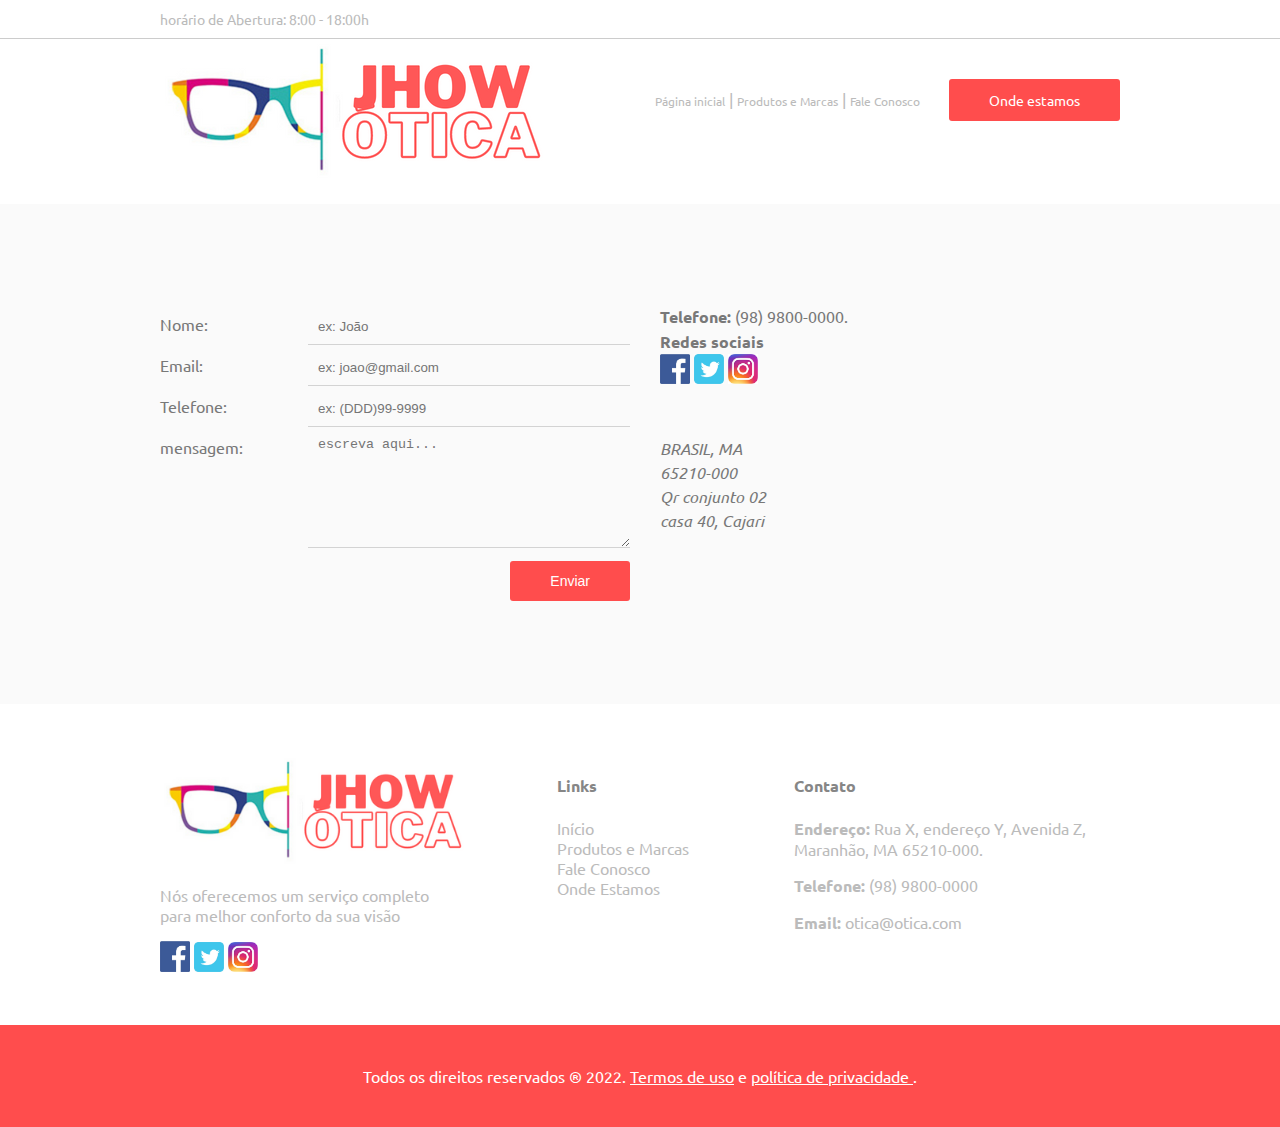
==== faleConosco.html @ e71215ac "primeiro commit" ====
<!DOCTYPE html>
<html lang="en">

<head>
    <meta charset="UTF-8">
    <meta http-equiv="X-UA-Compatible" content="IE=edge">
    <meta name="viewport" content="width=device-width, initial-scale=1.0">
    <title>Fale conosco</title>
    <link rel="stylesheet" href="style.css" type="text/css">
</head>

<body>
    <header>
        <div class="barra_superior">
            <div class="container">
                horário de Abertura: 8:00 - 18:00h
            </div>
        </div>

        <div class="container">
            <img class="logo" src="img/JHOW´S ÓTICA.png" alt="aqui está a logo da empresa" title="logo da empresa Jhow">


            <nav>
                <a href="index.html" alt="vai para a página inicial do site"
                    title="retorna para a página Inicial">Página inicial</a> |
                <a href="index.html#marcas" alt="vai para a página de Produtos e Marcas"
                    title="vai para a página de produtos e marcas">Produtos e Marcas</a> |
                <a href="faleConosco.html" alt="vai para a página de fale conosco"
                    title="vai para a página de fale conosco">Fale Conosco</a>

                <a class="btn_destaque" href="OndeEstamos.html">Onde estamos</a>

            </nav>
        </div>
    </header>
    <br class="clearfix">
    <section class="sec_fale">
        <div class="container">
            <div class="metade form">
                <form action="">

                    <label for="nomeId">Nome:</label>
                    <input type="text" name="nome" id="nomeId" placeholder="ex: João">
                    <br>
                    <label for="emailId">Email:</label>
                    <input type="text" name="email" id="emailId" placeholder="ex: joao@gmail.com">
                    <br>
                    <label for="telId">Telefone:</label>
                    <input type="text" name="tel" id="telId" placeholder="ex: (DDD)99-9999">
                    <br>
                    <label for="mensagemId">mensagem:</label>
                    <textarea name="mensagem" id="mensagemId" placeholder="escreva aqui..." cols="21"
                        rows="4"></textarea>
                    <br>
                    <input type="submit" value="Enviar">
                </form>
            </div>
            <div class="metade">
                <div>
                    <strong>Telefone:</strong> (98) 9800-0000.
                    <br>
                    <strong>Redes sociais</strong>
                    <br>
                    <a href="https://www.facebook.com/jhousefkl">
                        <img src="img/facebook.jpg" width="30" alt="link para facebook">
                    </a><a href="#">
                        <img src="img/twitter.jpg" width="30" alt="link para twitter">
                    </a>
                    <a href="https://www.instagram.com/jhousef_mz/">
                        <img src="img/Instragram.jpg" width="30" alt="link para instagram">
                    </a>
                </div>
                <br>
                <br>
                <address>
                    BRASIL, MA
                    <br>
                    65210-000
                    <br>
                    Qr conjunto 02
                    <br>
                    casa 40, Cajari
                </address>
            </div>
        </div>
    </section>
    <footer>
        <div class="container">
            <div class="um_terco">
                <img class="logo" src="img/JHOW´S ÓTICA.png" alt="logo da empresa" title="aqui fica a logo da empresa">
                <p>
                    Nós oferecemos um serviço completo <br>
                    para melhor conforto da sua visão
                </p>
                <a href="https://www.facebook.com/jhousefkl">
                    <img src="img/facebook.jpg" width="30" alt="link para facebook">
                </a>
                <a href="#">
                    <img src="img/twitter.jpg" width="30" alt="link para twitter">
                </a>
                <a href="https://www.instagram.com/jhousef_mz/">
                    <img src="img/Instragram.jpg" width="30" alt="link para instagram">
                </a>
            </div>
            <div class="um_terco">
                <div class="margem_esquerda">
                    <h4>Links</h4>
                    <p>
                        <a href="index.html">Início</a> <br>
                        <a href="index.html#marcas">Produtos e Marcas</a> <br>
                        <a href="faleConosco.html">Fale Conosco</a> <br>
                        <a href="OndeEstamos.html">Onde Estamos</a> <br>
                    </p>
                </div>
            </div>
            <div class="um_terco">
                <h4>Contato</h4>

                <p>
                    <b>Endereço:</b>
                    Rua X, endereço Y, Avenida Z, <br>
                    Maranhão, MA 65210-000.
                </p>

                <p>
                    <b>Telefone:</b>
                    <a href="tel:9898000000">(98) 9800-0000</a>
                </p>

                <p>
                    <b>Email:</b>
                    <a href="mailto:otica@octica.com">otica@otica.com</a>
                </p>

            </div>
        </div>
        <br class="clearfix">
        <div class="direitos_reservados">
            <p>
                Todos os direitos reservados &reg; 2022.
                <a href="termosDeUso.html">Termos de uso</a> e <a href="politicaDePrivacidade.html">política de
                    privacidade
                </a>.
            </p>
        </div>
    </footer>

    <script type="text/javascript" src="js/script.js"></script>
</body>

</html>
---- style.css ----
@import url('https://fonts.googleapis.com/css2?family=Raleway:wght@100&family=Ubuntu:ital@0;1&display=swap');
@font-face {
    font-family: "florentia";
    src: url("fonts/Florentia-Thin-trial.ttf");
}
.clearfix{
    clear: both;
}
body{
    margin: 0px;
    font-family: 'Ubuntu', sans-serif;
}
.barra_superior{
    border-bottom: 1px solid rgb(204,204,204);
    color: rgb(187,187,187);
    padding-top: 10px;
    padding-bottom: 10px;
    font-size: 14px;
}
.container{
    max-width: 960px;
    width: 100%;
    margin: 0 auto;   
}
nav{
    color: rgb(187,187,187);
    float: right;
    margin-top: 50px;
}
nav a{
    color: rgb(187,187,187);
    text-decoration: none;
    font-size: 12px;
}
.btn_destaque, .metade input[type=submit]{
    background-color: rgb(255, 77, 77);
    color: white;
    padding: 12px 40px;
    border-radius: 3px;
    text-decoration: none;
    font-size: 14px;
}
.btn_destaque:hover, .metade input[type=submit]:hover{
    background: rgb(255, 67, 67);
}
header .btn_destaque{
    margin-left: 25px;
}
.sec01{
    height: 640px;
    color: white;
    background-image: url(img/Home.png);
    background-repeat: no-repeat;
    background-position: center;
}
.sec01 p.titulo{
    font-size: 48px;
    padding-top: 130px;
    padding-bottom: 1px;
}
.sec01 p{
    font-size: 18px;
    padding-bottom: 30px;
    line-height: 120%;
}
.sec02{
    border-bottom: 1px solid rgb(204,204,204);
    padding-top: 10px;
}
.sec02 img{
    width: 100%;
    margin-top: 30px;
    margin-bottom: 30px;
}
.sec02 p{
    text-align: center;
    font-size: 28px;
}
.sec03{
    background-color: rgb(239, 243, 249);
    height: 664px;
}
.sec03 p{
    font-size: 54px;
    line-height: 120%;
    color: rgb(102, 102, 102);
    padding-top: 100px;
    padding-bottom: 40px;
}
.largura40{
    width: 35%;
    float: left;
}
.largura60{
    width: 60%;
    float: right;
}
.home2{
    background-image: url(img/Home2.png);
    height: 664px;
    background-position: right;
}
.um_terco{
    width: 33%;
    float: left;
    padding-top: 50px;
}
.um_terco h4{
    color: rgb(134, 134, 134);
}
.um_terco .logo{
    width: 100%;
}
.um_terco p{
    color: rgb(187,187,187);
}
.um_terco a{
    text-decoration: none;
    color: rgb(187,187,187);
}
.margem_esquerda{
    margin-left: 80px;
}
.direitos_reservados{
    background-color: rgb(255, 77, 77);
    color: white;
    padding-top: 25px;
    padding-bottom: 25px;
    margin-top: 50px;
    width: 100%;
    text-align: center;
}
.direitos_reservados a{
    color: white;
}
.sec_fale, .sec_onde{
    height: 500px;
    background-color: #FAFAFA;
}
.sec_fale .metade{
    padding-top: 100px;
}
section{
    background-color: #FAFAFA;
}
.metade{
    width: 50%;
    float: left;
    line-height: 150%;
    color: rgb(120, 120, 120);
}
.metade a{
    text-decoration: none;
}
.metade label{
    width: 30%;
    display: inline-block;
    vertical-align: top;
}
.metade.form{
    line-height: 250%;
}
.metade.form input[type=text], .metade.form textarea,
.modal input[type=text]{
    border: none;
    border-bottom: solid 1px lightgray;
    width: 63%;
    background-color: #FAFAFA;
    padding: 10px;
}
.modal input[type=submit]{
    padding-top: 10px;
    border: none;
}
.metade textarea{
    min-height: 100px;
}
.metade input[type=submit]{
    border: none;
    float: right;
    margin-right: 10px;
}
.metade div, .metade address{
    padding-left: 20px;
}
.modal{
    display: none;
    position: fixed;
    width: 400px;
    height: 200px;
    background-color: white;
    top: 50%;
    margin-top: -100px;
    left: 50%;
    margin-left: -200px;
    padding: 20px;
    border-radius: 5px;
}
.modal input[type=text]{
    width: 95%;
}
.modal a{
    float: right;
    font-size: 24px;
    text-decoration: none;
    color: black;
    margin-top: -15px;
    margin-right: -12px;
    cursor: pointer;
}
.modal a:hover{
    background-color: rgba(255, 0, 0, 0.801);
    color: white;
}

@media screen and (min-width: 481px) and (max-width: 1366px){
    nav{
        padding-bottom: 20px;
    }
    section iframe{
        width: 100%;
        height: 400px;
    }
    footer .um_terco{
        width: 33%;
    }
    footer .um_terco .margem_esquerda .margem_int{
        margin-left: -50px;
    }
}

@media screen and (max-width: 480px){
    .barra_superior .container{
        margin-left: 10px;
    }
    .logo{
        width: 100%;
    }
    nav{
        float: none;
        margin-left: 10px;
        font-size: 16px;
    }
    nav .btn_destaque{
        margin-left: 0px;
    }
    .sec01 p, .sec01 a{
        margin-left: 20px;
    }
    .sec03{
        height: 400px;
        text-align: center;
        border-bottom: solid 1px rgb(204,204,204);
    }
    .sec03 p{
        padding-top: 10px;
    } 
    .sec03 .home2{
        background-image: none;
        height: 400px;
    }
    .sec03 .largura40{
        width: 100%;
        margin-left: 20px;
        height: 400px;
    }
    .sec03 .largura60.home2{
        height: 0%;
    }
    .container .logo{
        width: 50%;
    }
    .container{
        text-align: center;
    }
    .container .um_terco{
        width: 100%;
    }
    .margem_esquerda{
        margin: auto;
    }
}
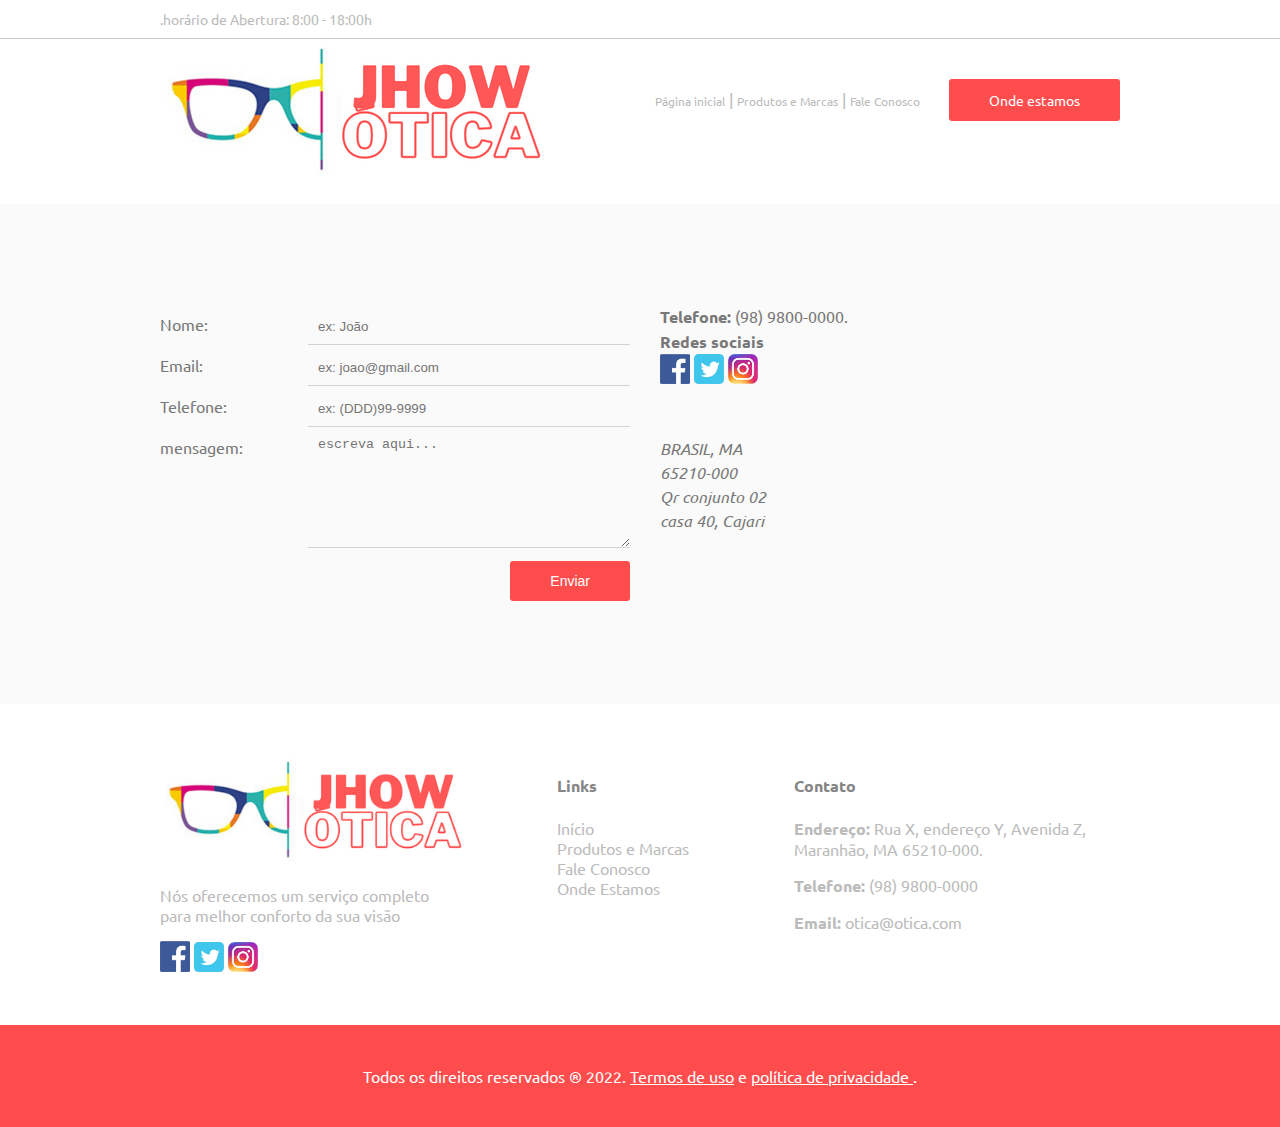
==== commit c0c4d8ed: "atualização de agora" ====
--- a/faleConosco.html
+++ b/faleConosco.html
@@ -13,7 +13,7 @@
     <header>
         <div class="barra_superior">
             <div class="container">
-                horário de Abertura: 8:00 - 18:00h
+                .horário de Abertura: 8:00 - 18:00h
             </div>
         </div>
 
@@ -38,7 +38,7 @@
     <section class="sec_fale">
         <div class="container">
             <div class="metade form">
-                <form action="">
+                <form name="form_contato" method="get">
 
                     <label for="nomeId">Nome:</label>
                     <input type="text" name="nome" id="nomeId" placeholder="ex: João">
--- a/style.css
+++ b/style.css
@@ -187,7 +187,7 @@
     display: none;
     position: fixed;
     width: 400px;
-    height: 200px;
+    height: 230px;
     background-color: white;
     top: 50%;
     margin-top: -100px;
@@ -212,6 +212,15 @@
     background-color: rgba(255, 0, 0, 0.801);
     color: white;
 }
+input.nao_valido{
+    border-bottom: 1px solid red !important;
+    color: red;
+}
+span.nao_valido{
+    color: red;
+    display: none;
+}
+
 
 @media screen and (min-width: 481px) and (max-width: 1366px){
     nav{
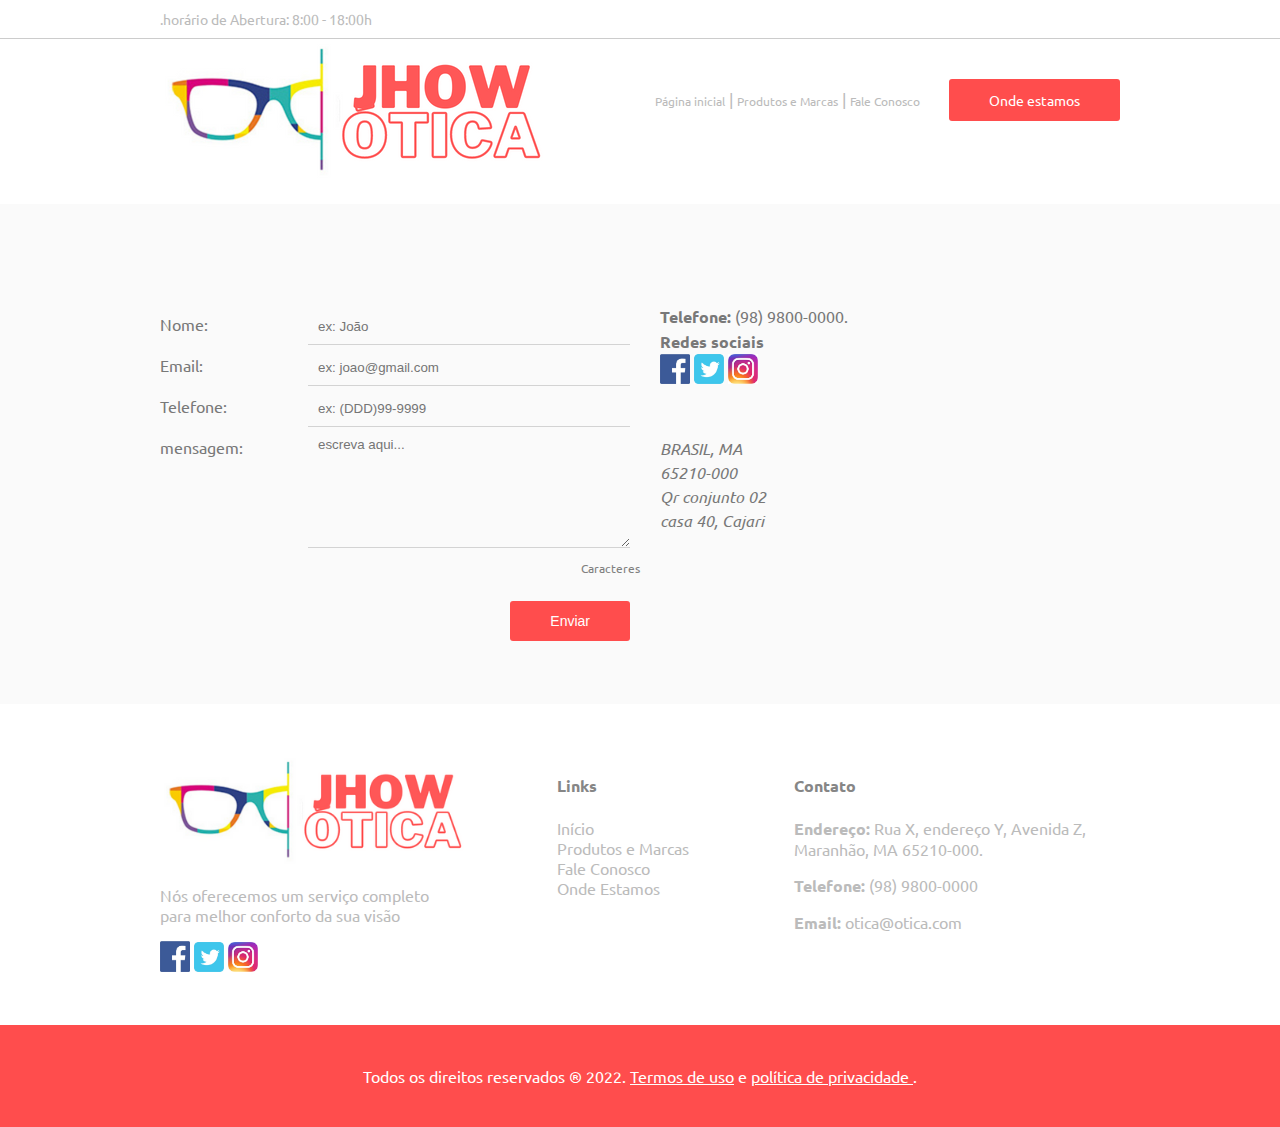
==== commit 5be789fd: "atualizações do fale conosco" ====
--- a/faleConosco.html
+++ b/faleConosco.html
@@ -41,17 +41,19 @@
                 <form name="form_contato" method="get">
 
                     <label for="nomeId">Nome:</label>
-                    <input type="text" name="nome" id="nomeId" placeholder="ex: João">
+                    <input type="text" name="nome_Completo" id="nomeId" placeholder="ex: João">
                     <br>
                     <label for="emailId">Email:</label>
                     <input type="text" name="email" id="emailId" placeholder="ex: joao@gmail.com">
                     <br>
                     <label for="telId">Telefone:</label>
-                    <input type="text" name="tel" id="telId" placeholder="ex: (DDD)99-9999">
+                    <input type="text" name="telefone" id="telId" placeholder="ex: (DDD)99-9999">
                     <br>
                     <label for="mensagemId">mensagem:</label>
                     <textarea name="mensagem" id="mensagemId" placeholder="escreva aqui..." cols="21"
                         rows="4"></textarea>
+                    <br>
+                    <span class="texto">Caracteres</span>
                     <br>
                     <input type="submit" value="Enviar">
                 </form>
--- a/style.css
+++ b/style.css
@@ -9,6 +9,9 @@
 body{
     margin: 0px;
     font-family: 'Ubuntu', sans-serif;
+}
+input, textarea {
+    font-family: sans-serif;
 }
 .barra_superior{
     border-bottom: 1px solid rgb(204,204,204);
@@ -212,13 +215,21 @@
     background-color: rgba(255, 0, 0, 0.801);
     color: white;
 }
-input.nao_valido{
-    border-bottom: 1px solid red !important;
-    color: red;
-}
+
 span.nao_valido{
     color: red;
     display: none;
+}
+input.nao_valido, textarea.nao_valido{
+    color: red !important;
+    border-bottom: 1px solid red !important;
+}
+
+.texto{
+    color: gray;
+    float: right;
+    font-size: 12px;
+    line-height: 14px;
 }
 
 
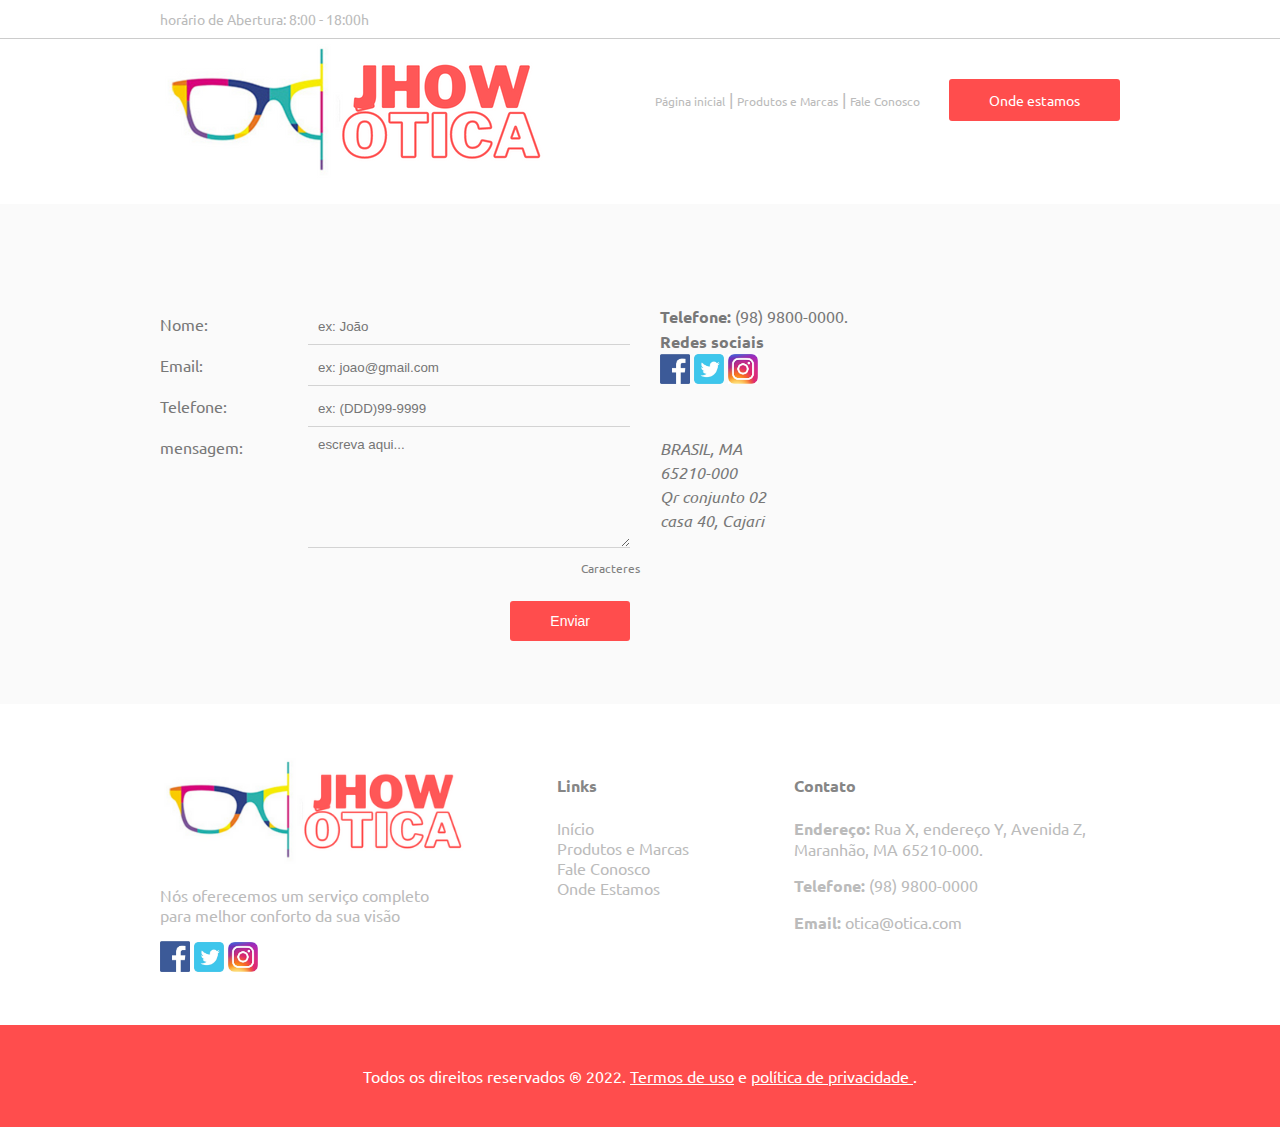
==== commit 82006f16: "atualização de ortografia" ====
--- a/faleConosco.html
+++ b/faleConosco.html
@@ -13,7 +13,7 @@
     <header>
         <div class="barra_superior">
             <div class="container">
-                .horário de Abertura: 8:00 - 18:00h
+                horário de Abertura: 8:00 - 18:00h
             </div>
         </div>
 
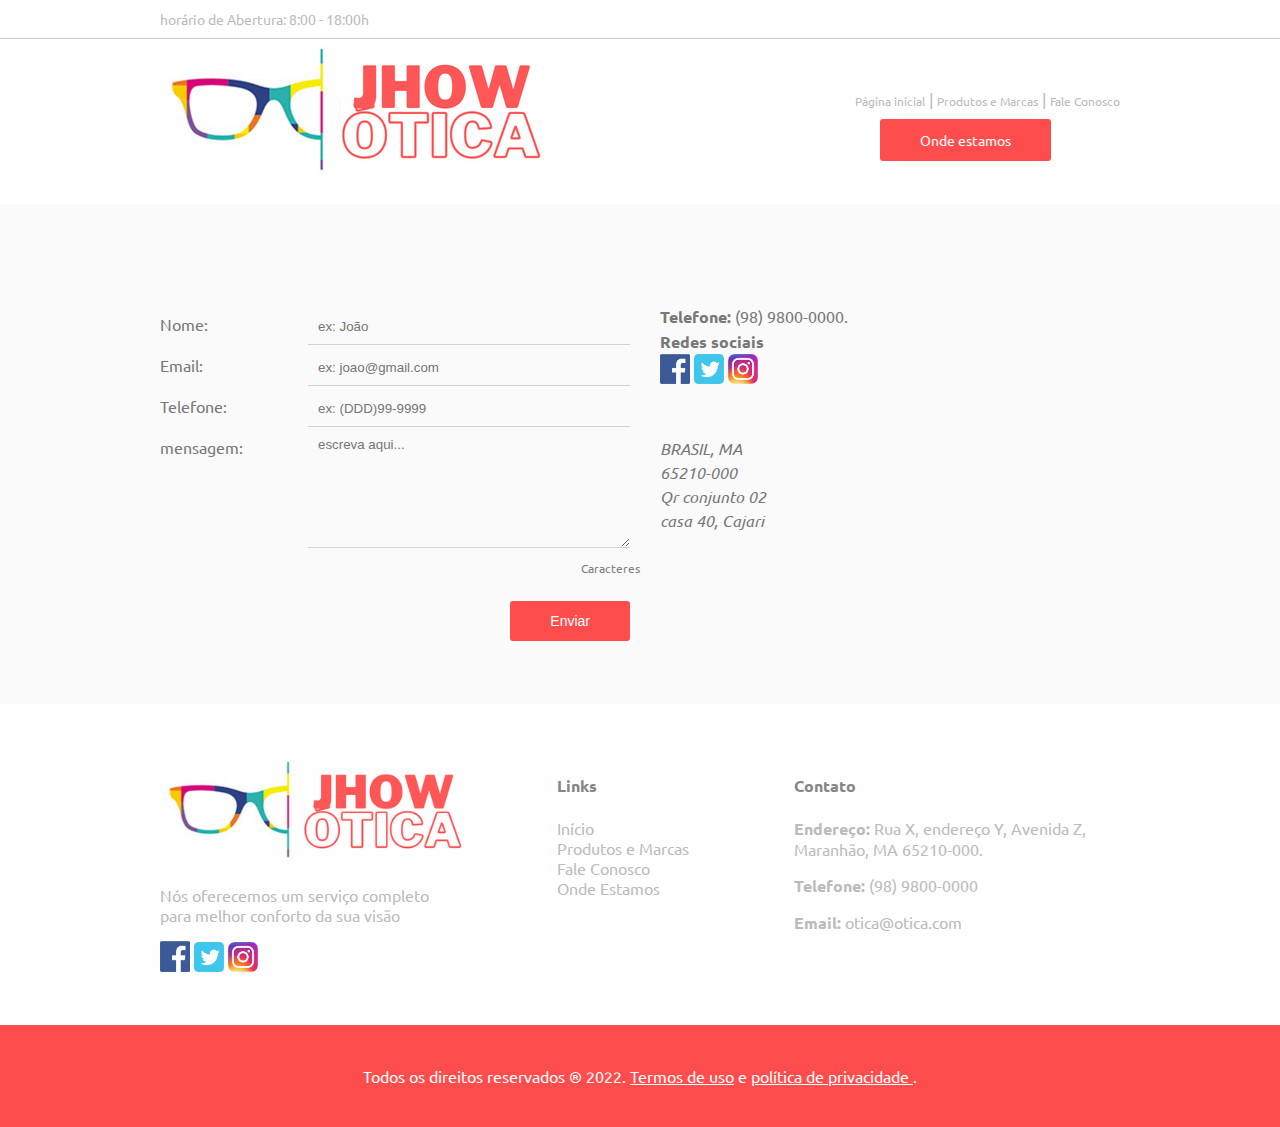
==== commit a886843e: "atualização de responsividade" ====
--- a/faleConosco.html
+++ b/faleConosco.html
@@ -28,7 +28,7 @@
                     title="vai para a página de produtos e marcas">Produtos e Marcas</a> |
                 <a href="faleConosco.html" alt="vai para a página de fale conosco"
                     title="vai para a página de fale conosco">Fale Conosco</a>
-
+                <br><br>
                 <a class="btn_destaque" href="OndeEstamos.html">Onde estamos</a>
 
             </nav>
--- a/style.css
+++ b/style.css
@@ -258,11 +258,24 @@
     }
     nav{
         float: none;
-        margin-left: 10px;
+        margin-left: 0px;
         font-size: 16px;
     }
-    nav .btn_destaque{
-        margin-left: 0px;
+    .pos_modal{
+        width: 100%;
+    }
+    .modal{
+        width: 350px;
+        padding-left: 30px;
+    }
+    .pos_modal .modal .fechar{
+        background-color: rgba(255, 29, 29, 0.89) !important;
+        color: white;
+        padding: 3px 5px;
+        border-radius: 2px;
+    }
+    .pos_modal .modal .fechar:hover{
+        background-color: rgb(252, 0, 0) !important;
     }
     .sec01 p, .sec01 a{
         margin-left: 20px;
